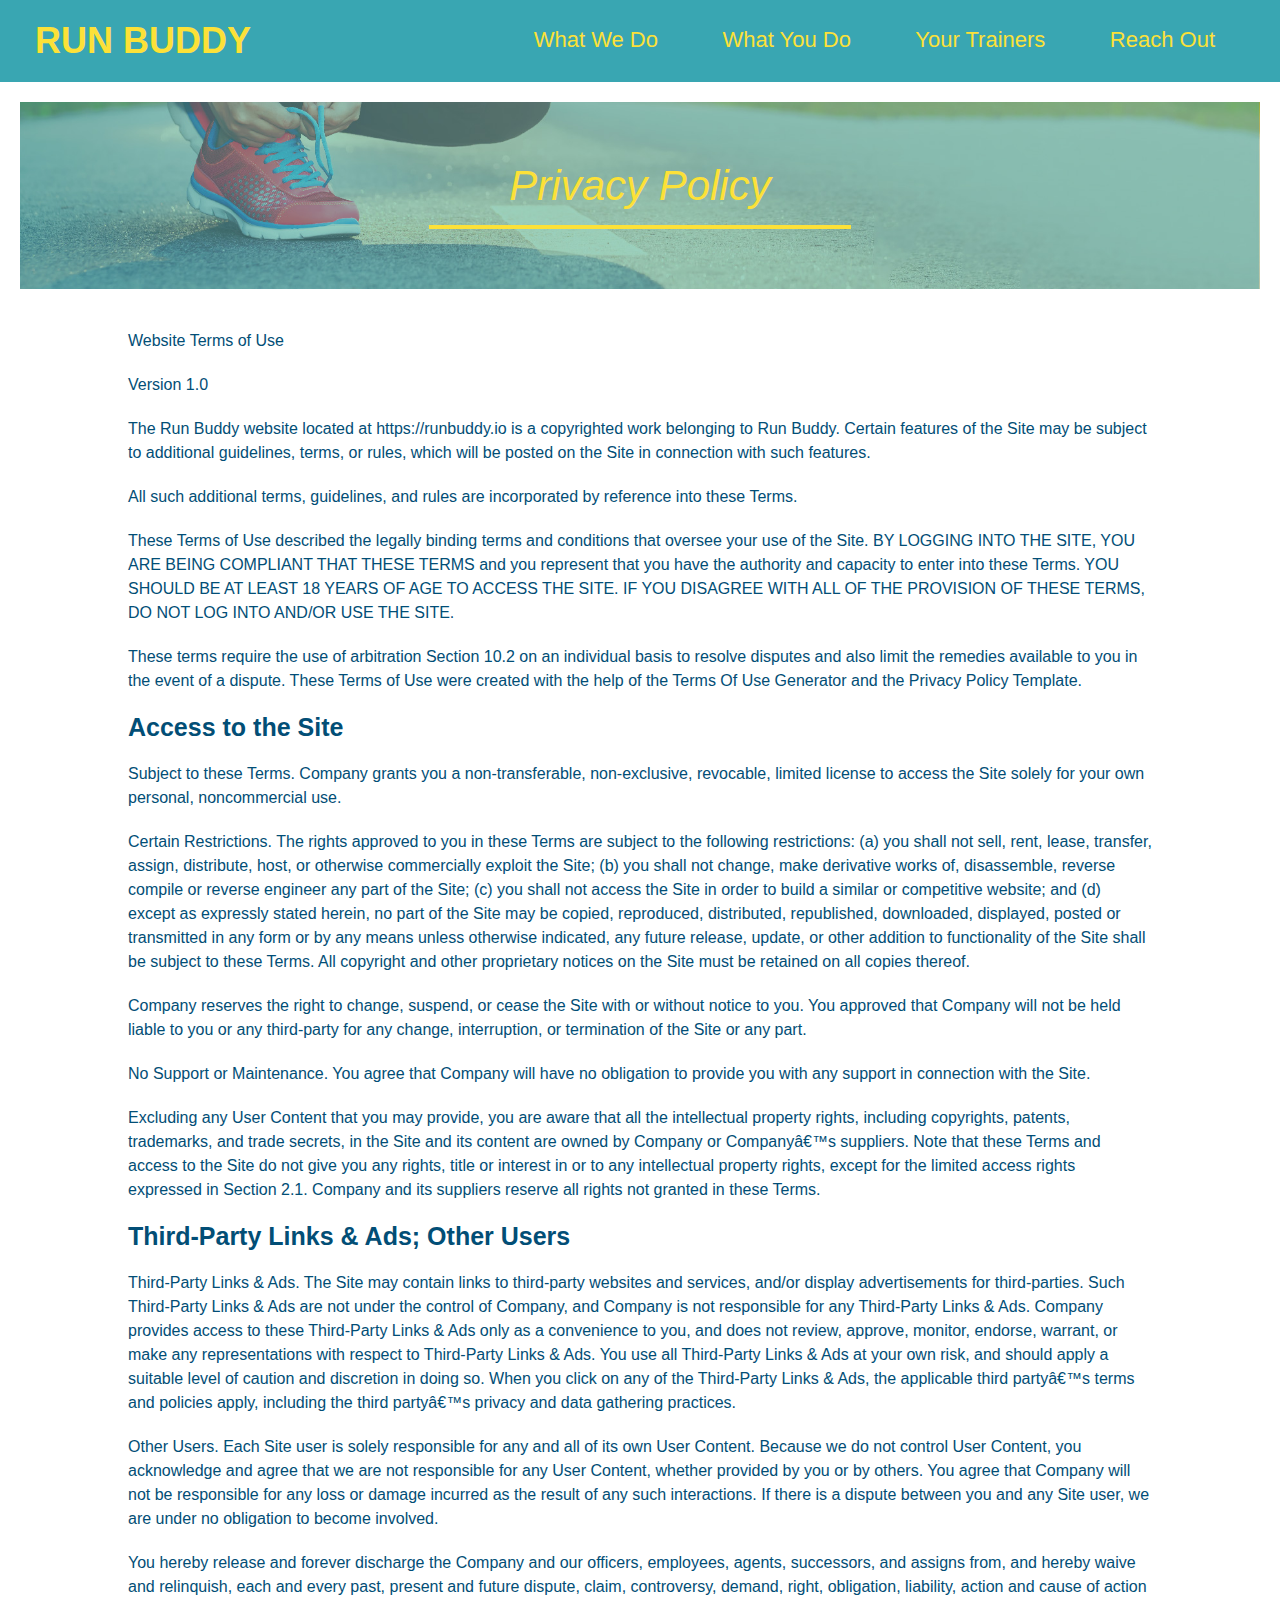
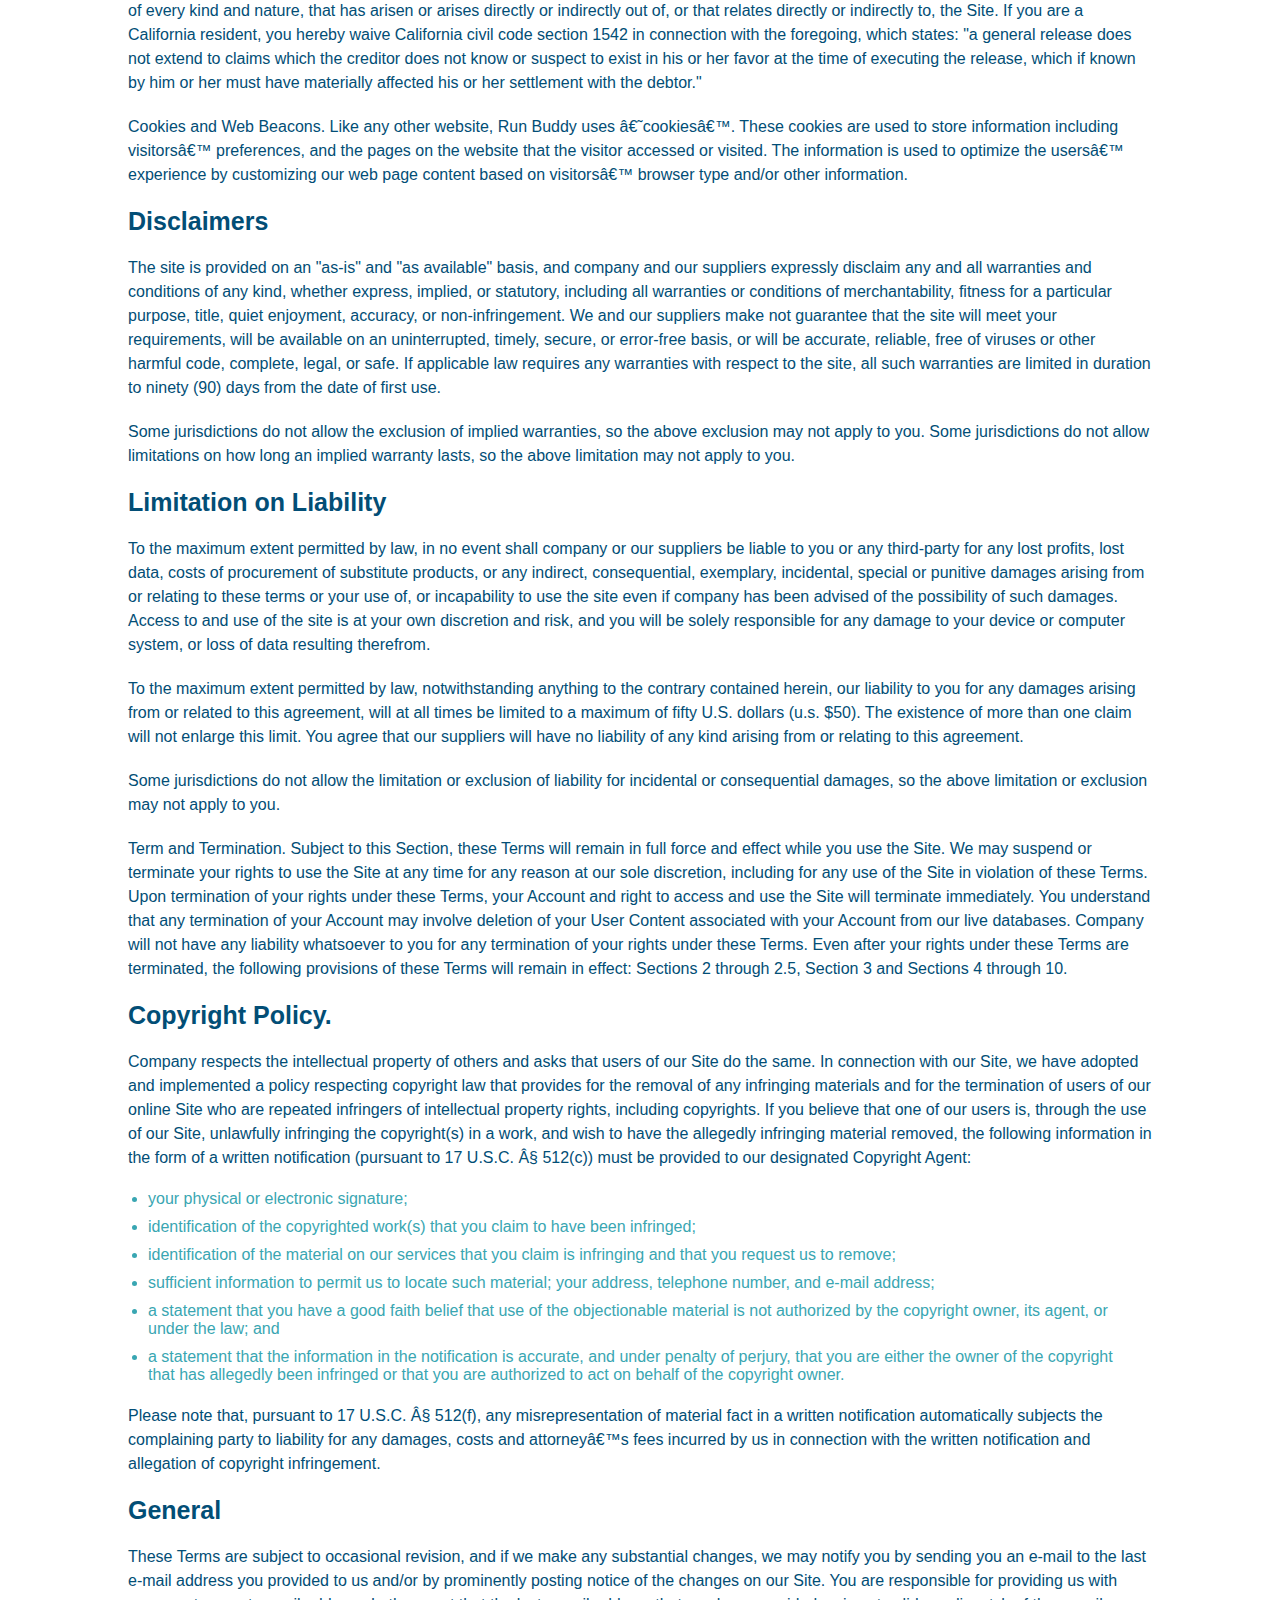
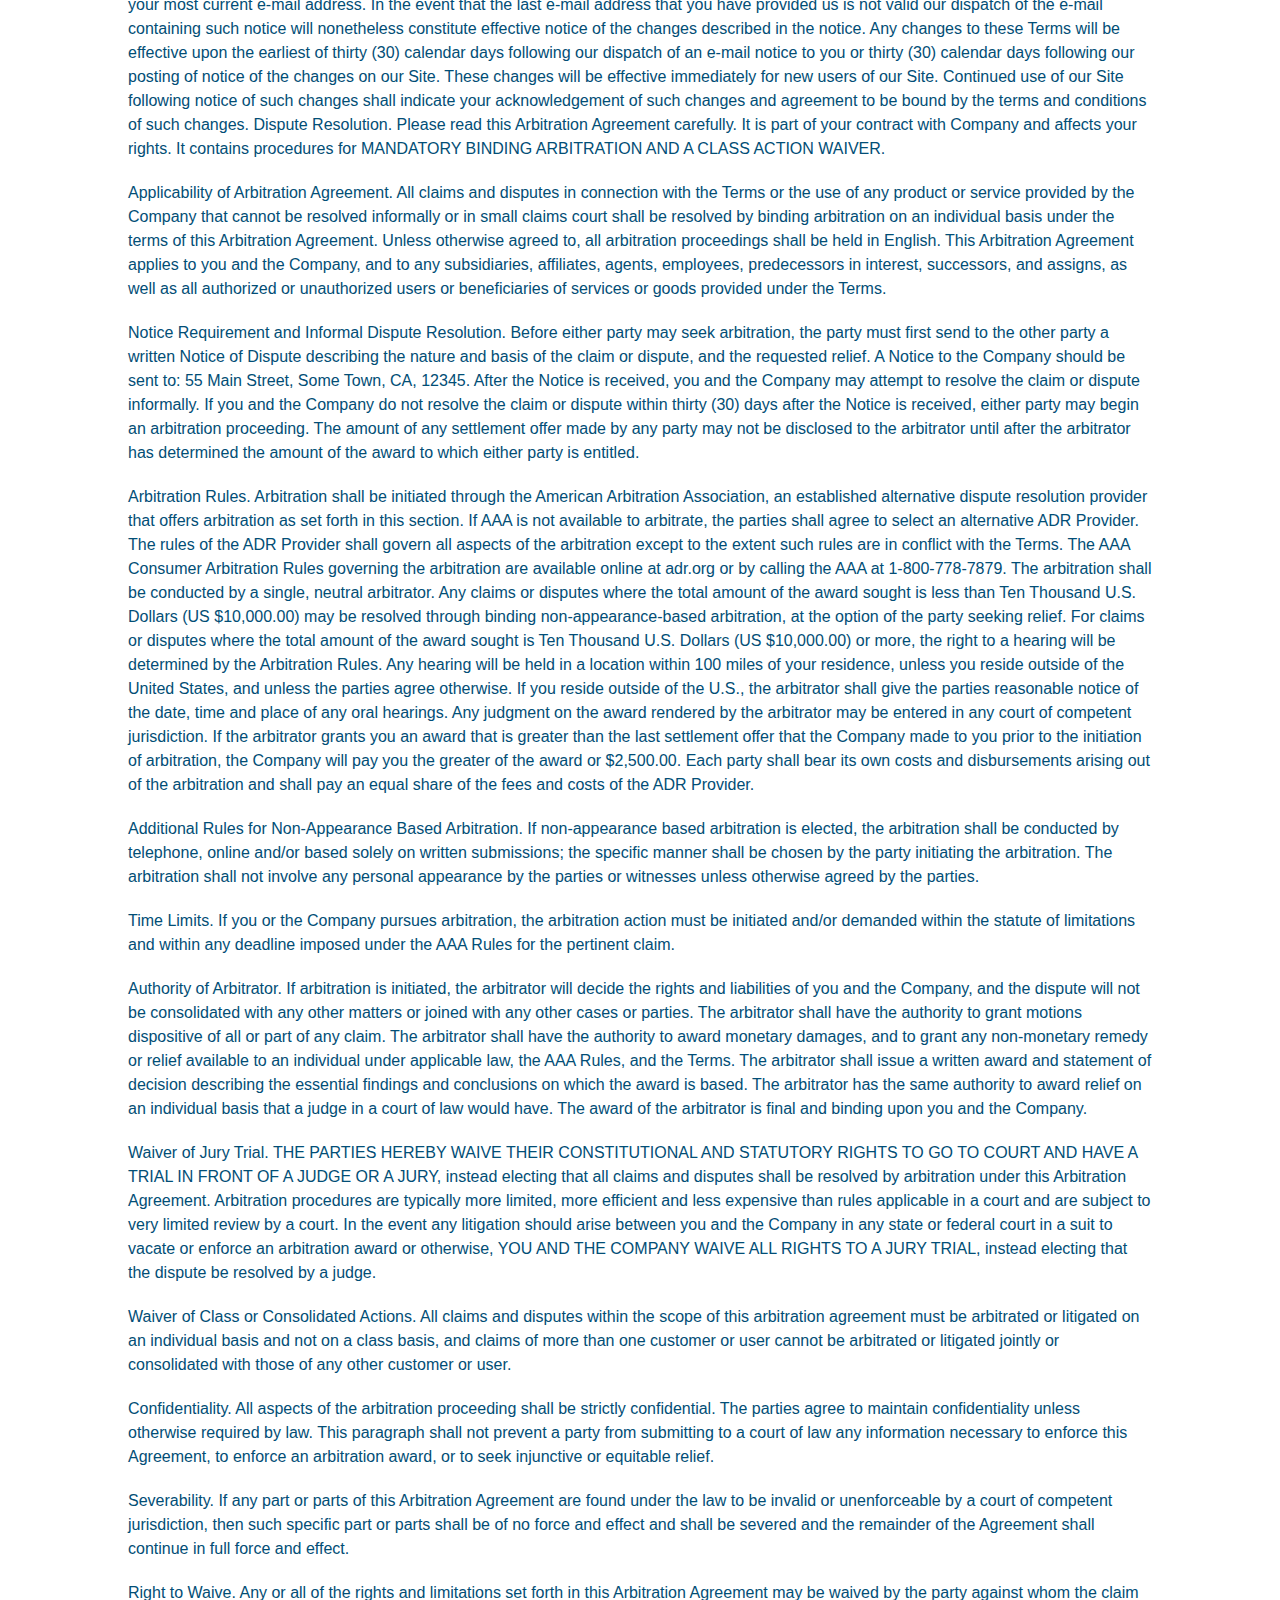
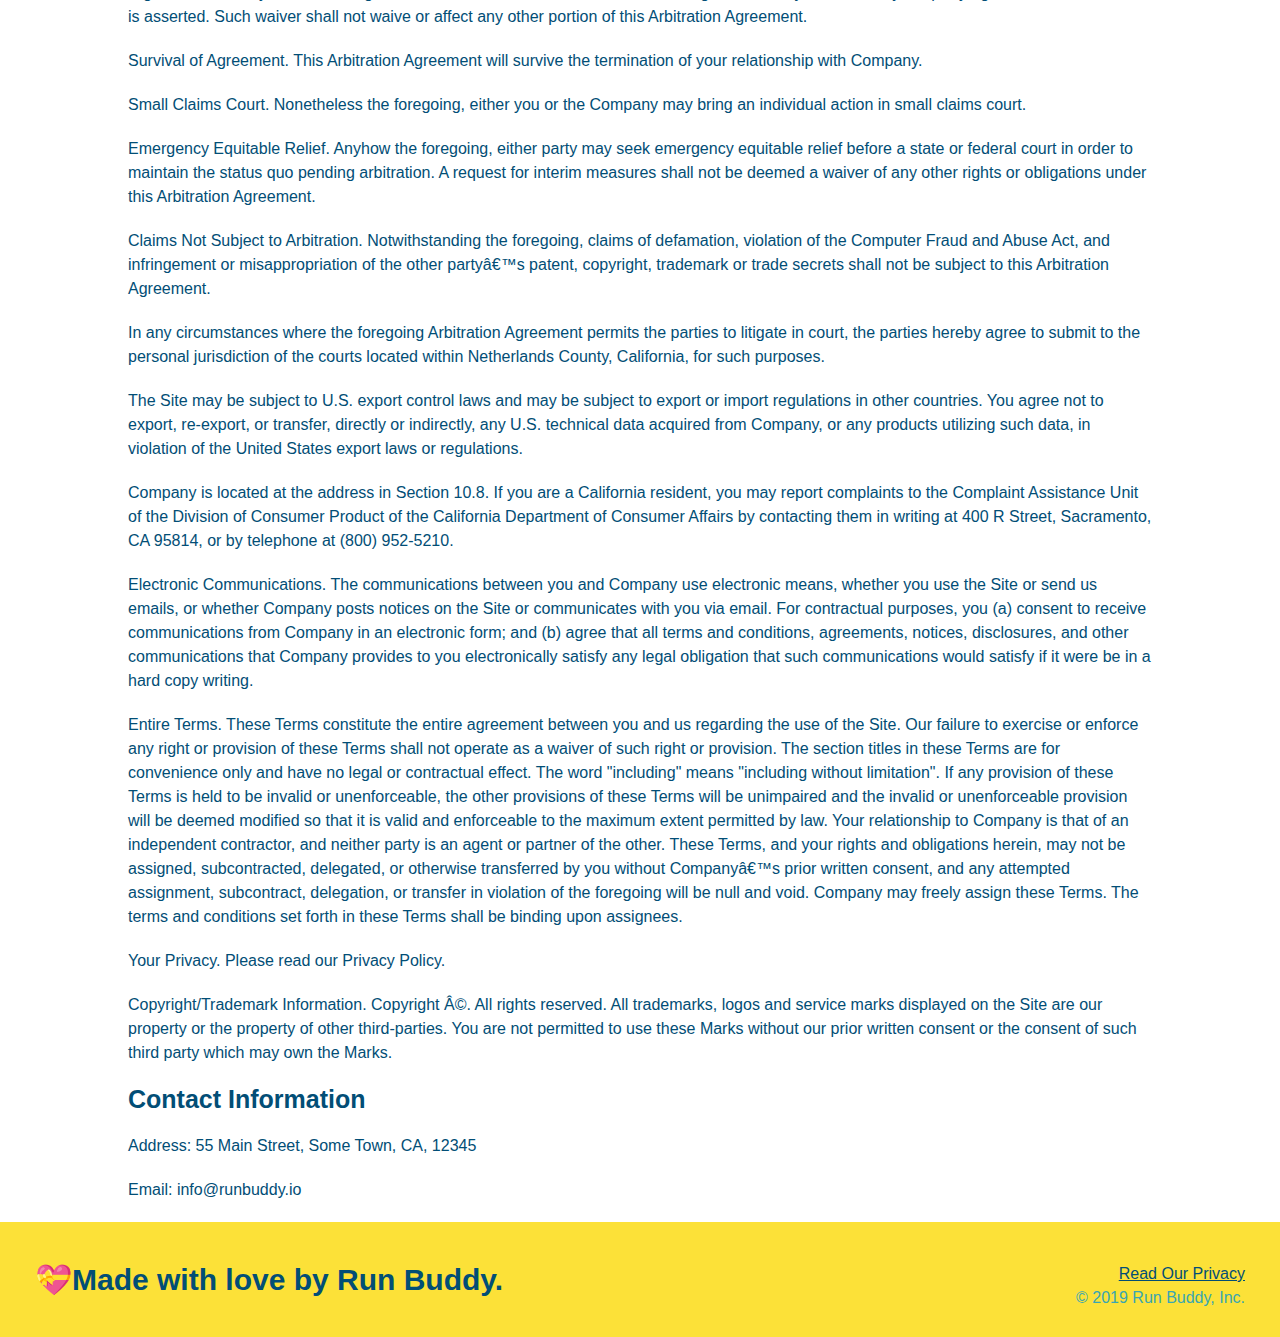
==== privacy-policy.html @ 579ee537 "privacy policy" ====
<!DOCTYPE html>
<html lang="en">
    <head>
        <link rel="stylesheet" href="assets\css\stye1.css" />
        <link rel="stylesheet" href="assets\css\style2.css" />
        <meta charset="UTF-8" />
        <title>Privacy Policy - Run Buddy</title>
    </head>
    <body>
        <header>
            <h1>
                <a href="/">RUN BUDDY</a>
                </h1>
            <nav>
                <!-- Unordered list elemnt -->
                <ul>
                    <!-- List item element -->
                    <li>
                        <!-- Anchor element -->
                        <a href="./index.html#what-we-do">What We Do</a>
                    </li>
                    <li>
                        <a href="./index.html#what-you-do">What You Do</a>
                    </li>
                    <li>
                        <a href="./index.html#your-trainers">Your Trainers</a>
                    </li>
                    <li>
                        <a href="index.html#reach-out">Reach Out</a>
                    </li>
                </ul>
            </nav>
        </header> 

        <section class="hero">
            <h2 class="page-title">
                Privacy Policy
            </h2>
        </section>

        <article class="secondary-content">
            <p>
                Website Terms of Use
              </p>
        
              <p>
                Version 1.0
              </p>
        
              <p>
                The Run Buddy website located at https://runbuddy.io is a copyrighted work belonging to Run Buddy. Certain
                features of the Site may be subject to additional guidelines, terms, or rules, which will be posted on the Site
                in connection with such features.
              </p>
        
              <p>
                All such additional terms, guidelines, and rules are incorporated by reference into these Terms.
              </p>
        
              <p>
                These Terms of Use described the legally binding terms and conditions that oversee your use of the Site. BY
                LOGGING INTO THE SITE, YOU ARE BEING COMPLIANT THAT THESE TERMS and you represent that you have the authority
                and capacity to enter into these Terms. YOU SHOULD BE AT LEAST 18 YEARS OF AGE TO ACCESS THE SITE. IF YOU
                DISAGREE WITH ALL OF THE PROVISION OF THESE TERMS, DO NOT LOG INTO AND/OR USE THE SITE.
              </p>
        
              <p>
                These terms require the use of arbitration Section 10.2 on an individual basis to resolve disputes and also
                limit the remedies available to you in the event of a dispute. These Terms of Use were created with the help of
                the Terms Of Use Generator and the Privacy Policy Template.
              </p>
        
              <h3>
                Access to the Site
              </h3>
        
              <p>
                Subject to these Terms. Company grants you a non-transferable, non-exclusive, revocable, limited license to
                access the Site solely for your own personal, noncommercial use.
              </p>
        
              <p>
                Certain Restrictions. The rights approved to you in these Terms are subject to the following restrictions: (a)
                you shall not sell, rent, lease, transfer, assign, distribute, host, or otherwise commercially exploit the Site;
                (b) you shall not change, make derivative works of, disassemble, reverse compile or reverse engineer any part of
                the Site; (c) you shall not access the Site in order to build a similar or competitive website; and (d) except
                as expressly stated herein, no part of the Site may be copied, reproduced, distributed, republished, downloaded,
                displayed, posted or transmitted in any form or by any means unless otherwise indicated, any future release,
                update, or other addition to functionality of the Site shall be subject to these Terms. All copyright and other
                proprietary notices on the Site must be retained on all copies thereof.
              </p>
        
              <p>
                Company reserves the right to change, suspend, or cease the Site with or without notice to you. You approved
                that Company will not be held liable to you or any third-party for any change, interruption, or termination of
                the Site or any part.
              </p>
        
              <p>
                No Support or Maintenance. You agree that Company will have no obligation to provide you with any support in
                connection with the Site.
              </p>
        
              <p>
                Excluding any User Content that you may provide, you are aware that all the intellectual property rights,
                including copyrights, patents, trademarks, and trade secrets, in the Site and its content are owned by Company
                or Companyâ€™s suppliers. Note that these Terms and access to the Site do not give you any rights, title or
                interest in or to any intellectual property rights, except for the limited access rights expressed in Section
                2.1. Company and its suppliers reserve all rights not granted in these Terms.
              </p>
        
              <h3>
                Third-Party Links & Ads; Other Users
              </h3>
        
              <p>
                Third-Party Links & Ads. The Site may contain links to third-party websites and services, and/or display
                advertisements for third-parties. Such Third-Party Links & Ads are not under the control of Company, and Company
                is not responsible for any Third-Party Links & Ads. Company provides access to these Third-Party Links & Ads
                only as a convenience to you, and does not review, approve, monitor, endorse, warrant, or make any
                representations with respect to Third-Party Links & Ads. You use all Third-Party Links & Ads at your own risk,
                and should apply a suitable level of caution and discretion in doing so. When you click on any of the
                Third-Party Links & Ads, the applicable third partyâ€™s terms and policies apply, including the third partyâ€™s
                privacy and data gathering practices.
              </p>
        
              <p>
                Other Users. Each Site user is solely responsible for any and all of its own User Content. Because we do not
                control User Content, you acknowledge and agree that we are not responsible for any User Content, whether
                provided by you or by others. You agree that Company will not be responsible for any loss or damage incurred as
                the result of any such interactions. If there is a dispute between you and any Site user, we are under no
                obligation to become involved.
              </p>
        
              <p>
                You hereby release and forever discharge the Company and our officers, employees, agents, successors, and
                assigns from, and hereby waive and relinquish, each and every past, present and future dispute, claim,
                controversy, demand, right, obligation, liability, action and cause of action of every kind and nature, that has
                arisen or arises directly or indirectly out of, or that relates directly or indirectly to, the Site. If you are
                a California resident, you hereby waive California civil code section 1542 in connection with the foregoing,
                which states: "a general release does not extend to claims which the creditor does not know or suspect to exist
                in his or her favor at the time of executing the release, which if known by him or her must have materially
                affected his or her settlement with the debtor."
              </p>
        
              <p>
                Cookies and Web Beacons. Like any other website, Run Buddy uses â€˜cookiesâ€™. These cookies are used to store
                information including visitorsâ€™ preferences, and the pages on the website that the visitor accessed or visited.
                The information is used to optimize the usersâ€™ experience by customizing our web page content based on visitorsâ€™
                browser type and/or other information.
              </p>
        
              <h3>
                Disclaimers
              </h3>
        
              <p>
                The site is provided on an "as-is" and "as available" basis, and company and our suppliers expressly disclaim
                any and all warranties and conditions of any kind, whether express, implied, or statutory, including all
                warranties or conditions of merchantability, fitness for a particular purpose, title, quiet enjoyment, accuracy,
                or non-infringement. We and our suppliers make not guarantee that the site will meet your requirements, will be
                available on an uninterrupted, timely, secure, or error-free basis, or will be accurate, reliable, free of
                viruses or other harmful code, complete, legal, or safe. If applicable law requires any warranties with respect
                to the site, all such warranties are limited in duration to ninety (90) days from the date of first use.
              </p>
        
              <p>
                Some jurisdictions do not allow the exclusion of implied warranties, so the above exclusion may not apply to
                you. Some jurisdictions do not allow limitations on how long an implied warranty lasts, so the above limitation
                may not apply to you.
              </p>
        
              <h3>
                Limitation on Liability
              </h3>
        
              <p>
                To the maximum extent permitted by law, in no event shall company or our suppliers be liable to you or any
                third-party for any lost profits, lost data, costs of procurement of substitute products, or any indirect,
                consequential, exemplary, incidental, special or punitive damages arising from or relating to these terms or
                your use of, or incapability to use the site even if company has been advised of the possibility of such
                damages. Access to and use of the site is at your own discretion and risk, and you will be solely responsible
                for any damage to your device or computer system, or loss of data resulting therefrom.
              </p>
        
              <p>
                To the maximum extent permitted by law, notwithstanding anything to the contrary contained herein, our liability
                to you for any damages arising from or related to this agreement, will at all times be limited to a maximum of
                fifty U.S. dollars (u.s. $50). The existence of more than one claim will not enlarge this limit. You agree that
                our suppliers will have no liability of any kind arising from or relating to this agreement.
              </p>
        
              <p>
                Some jurisdictions do not allow the limitation or exclusion of liability for incidental or consequential
                damages, so the above limitation or exclusion may not apply to you.
              </p>
        
              <p>
                Term and Termination. Subject to this Section, these Terms will remain in full force and effect while you use
                the Site. We may suspend or terminate your rights to use the Site at any time for any reason at our sole
                discretion, including for any use of the Site in violation of these Terms. Upon termination of your rights under
                these Terms, your Account and right to access and use the Site will terminate immediately. You understand that
                any termination of your Account may involve deletion of your User Content associated with your Account from our
                live databases. Company will not have any liability whatsoever to you for any termination of your rights under
                these Terms. Even after your rights under these Terms are terminated, the following provisions of these Terms
                will remain in effect: Sections 2 through 2.5, Section 3 and Sections 4 through 10.
              </p>
        
              <h3>
                Copyright Policy.
              </h3>
        
              <p>
                Company respects the intellectual property of others and asks that users of our Site do the same. In connection
                with our Site, we have adopted and implemented a policy respecting copyright law that provides for the removal
                of any infringing materials and for the termination of users of our online Site who are repeated infringers of
                intellectual property rights, including copyrights. If you believe that one of our users is, through the use of
                our Site, unlawfully infringing the copyright(s) in a work, and wish to have the allegedly infringing material
                removed, the following information in the form of a written notification (pursuant to 17 U.S.C. Â§ 512(c)) must
                be provided to our designated Copyright Agent:
              </p>
        
              <ul>
                <li>
                  your physical or electronic signature;
                </li>
                <li>
                  identification of the copyrighted work(s) that you claim to have been infringed;
                </li>
                <li>
                  identification of the material on our services that you claim is infringing and that you request us to remove;
                </li>
                <li>
                  sufficient information to permit us to locate such material; your address, telephone number, and e-mail
                  address;
                </li>
                <li>
                  a statement that you have a good faith belief that use of the objectionable material is not authorized by the
                  copyright owner, its agent, or under the law; and
                </li>
                <li>
                  a statement that the information in the notification is accurate, and under penalty of perjury, that you are
                  either the owner of the copyright that has allegedly been infringed or that you are authorized to act on
                  behalf of the copyright owner.
                </li>
              </ul>
        
              <p>
                Please note that, pursuant to 17 U.S.C. Â§ 512(f), any misrepresentation of material fact in a written
                notification automatically subjects the complaining party to liability for any damages, costs and attorneyâ€™s
                fees incurred by us in connection with the written notification and allegation of copyright infringement.
              </p>
        
              <h3>
                General
              </h3>
        
              <p>
                These Terms are subject to occasional revision, and if we make any substantial changes, we may notify you by
                sending you an e-mail to the last e-mail address you provided to us and/or by prominently posting notice of the
                changes on our Site. You are responsible for providing us with your most current e-mail address. In the event
                that the last e-mail address that you have provided us is not valid our dispatch of the e-mail containing such
                notice will nonetheless constitute effective notice of the changes described in the notice. Any changes to these
                Terms will be effective upon the earliest of thirty (30) calendar days following our dispatch of an e-mail
                notice to you or thirty (30) calendar days following our posting of notice of the changes on our Site. These
                changes will be effective immediately for new users of our Site. Continued use of our Site following notice of
                such changes shall indicate your acknowledgement of such changes and agreement to be bound by the terms and
                conditions of such changes. Dispute Resolution. Please read this Arbitration Agreement carefully. It is part of
                your contract with Company and affects your rights. It contains procedures for MANDATORY BINDING ARBITRATION AND
                A CLASS ACTION WAIVER.
              </p>
        
              <p>
                Applicability of Arbitration Agreement. All claims and disputes in connection with the Terms or the use of any
                product or service provided by the Company that cannot be resolved informally or in small claims court shall be
                resolved by binding arbitration on an individual basis under the terms of this Arbitration Agreement. Unless
                otherwise agreed to, all arbitration proceedings shall be held in English. This Arbitration Agreement applies to
                you and the Company, and to any subsidiaries, affiliates, agents, employees, predecessors in interest,
                successors, and assigns, as well as all authorized or unauthorized users or beneficiaries of services or goods
                provided under the Terms.
              </p>
        
              <p>
                Notice Requirement and Informal Dispute Resolution. Before either party may seek arbitration, the party must
                first send to the other party a written Notice of Dispute describing the nature and basis of the claim or
                dispute, and the requested relief. A Notice to the Company should be sent to: 55 Main Street, Some Town, CA,
                12345. After the Notice is received, you and the Company may attempt to resolve the claim or dispute informally.
                If you and the Company do not resolve the claim or dispute within thirty (30) days after the Notice is received,
                either party may begin an arbitration proceeding. The amount of any settlement offer made by any party may not
                be disclosed to the arbitrator until after the arbitrator has determined the amount of the award to which either
                party is entitled.
              </p>
        
              <p>
                Arbitration Rules. Arbitration shall be initiated through the American Arbitration Association, an established
                alternative dispute resolution provider that offers arbitration as set forth in this section. If AAA is not
                available to arbitrate, the parties shall agree to select an alternative ADR Provider. The rules of the ADR
                Provider shall govern all aspects of the arbitration except to the extent such rules are in conflict with the
                Terms. The AAA Consumer Arbitration Rules governing the arbitration are available online at adr.org or by
                calling the AAA at 1-800-778-7879. The arbitration shall be conducted by a single, neutral arbitrator. Any
                claims or disputes where the total amount of the award sought is less than Ten Thousand U.S. Dollars (US
                $10,000.00) may be resolved through binding non-appearance-based arbitration, at the option of the party seeking
                relief. For claims or disputes where the total amount of the award sought is Ten Thousand U.S. Dollars (US
                $10,000.00) or more, the right to a hearing will be determined by the Arbitration Rules. Any hearing will be
                held in a location within 100 miles of your residence, unless you reside outside of the United States, and
                unless the parties agree otherwise. If you reside outside of the U.S., the arbitrator shall give the parties
                reasonable notice of the date, time and place of any oral hearings. Any judgment on the award rendered by the
                arbitrator may be entered in any court of competent jurisdiction. If the arbitrator grants you an award that is
                greater than the last settlement offer that the Company made to you prior to the initiation of arbitration, the
                Company will pay you the greater of the award or $2,500.00. Each party shall bear its own costs and
                disbursements arising out of the arbitration and shall pay an equal share of the fees and costs of the ADR
                Provider.
              </p>
        
              <p>
                Additional Rules for Non-Appearance Based Arbitration. If non-appearance based arbitration is elected, the
                arbitration shall be conducted by telephone, online and/or based solely on written submissions; the specific
                manner shall be chosen by the party initiating the arbitration. The arbitration shall not involve any personal
                appearance by the parties or witnesses unless otherwise agreed by the parties.
              </p>
        
              <p>
                Time Limits. If you or the Company pursues arbitration, the arbitration action must be initiated and/or demanded
                within the statute of limitations and within any deadline imposed under the AAA Rules for the pertinent claim.
              </p>
        
              <p>
                Authority of Arbitrator. If arbitration is initiated, the arbitrator will decide the rights and liabilities of
                you and the Company, and the dispute will not be consolidated with any other matters or joined with any other
                cases or parties. The arbitrator shall have the authority to grant motions dispositive of all or part of any
                claim. The arbitrator shall have the authority to award monetary damages, and to grant any non-monetary remedy
                or relief available to an individual under applicable law, the AAA Rules, and the Terms. The arbitrator shall
                issue a written award and statement of decision describing the essential findings and conclusions on which the
                award is based. The arbitrator has the same authority to award relief on an individual basis that a judge in a
                court of law would have. The award of the arbitrator is final and binding upon you and the Company.
              </p>
        
              <p>
                Waiver of Jury Trial. THE PARTIES HEREBY WAIVE THEIR CONSTITUTIONAL AND STATUTORY RIGHTS TO GO TO COURT AND HAVE
                A TRIAL IN FRONT OF A JUDGE OR A JURY, instead electing that all claims and disputes shall be resolved by
                arbitration under this Arbitration Agreement. Arbitration procedures are typically more limited, more efficient
                and less expensive than rules applicable in a court and are subject to very limited review by a court. In the
                event any litigation should arise between you and the Company in any state or federal court in a suit to vacate
                or enforce an arbitration award or otherwise, YOU AND THE COMPANY WAIVE ALL RIGHTS TO A JURY TRIAL, instead
                electing that the dispute be resolved by a judge.
              </p>
        
              <p>
                Waiver of Class or Consolidated Actions. All claims and disputes within the scope of this arbitration agreement
                must be arbitrated or litigated on an individual basis and not on a class basis, and claims of more than one
                customer or user cannot be arbitrated or litigated jointly or consolidated with those of any other customer or
                user.
              </p>
        
              <p>
                Confidentiality. All aspects of the arbitration proceeding shall be strictly confidential. The parties agree to
                maintain confidentiality unless otherwise required by law. This paragraph shall not prevent a party from
                submitting to a court of law any information necessary to enforce this Agreement, to enforce an arbitration
                award, or to seek injunctive or equitable relief.
              </p>
        
              <p>
                Severability. If any part or parts of this Arbitration Agreement are found under the law to be invalid or
                unenforceable by a court of competent jurisdiction, then such specific part or parts shall be of no force and
                effect and shall be severed and the remainder of the Agreement shall continue in full force and effect.
              </p>
        
              <p>
                Right to Waive. Any or all of the rights and limitations set forth in this Arbitration Agreement may be waived
                by the party against whom the claim is asserted. Such waiver shall not waive or affect any other portion of this
                Arbitration Agreement.
              </p>
        
              <p>
                Survival of Agreement. This Arbitration Agreement will survive the termination of your relationship with
                Company.
              </p>
        
              <p>
                Small Claims Court. Nonetheless the foregoing, either you or the Company may bring an individual action in small
                claims court.
              </p>
        
              <p>
                Emergency Equitable Relief. Anyhow the foregoing, either party may seek emergency equitable relief before a
                state or federal court in order to maintain the status quo pending arbitration. A request for interim measures
                shall not be deemed a waiver of any other rights or obligations under this Arbitration Agreement.
              </p>
        
              <p>
                Claims Not Subject to Arbitration. Notwithstanding the foregoing, claims of defamation, violation of the
                Computer Fraud and Abuse Act, and infringement or misappropriation of the other partyâ€™s patent, copyright,
                trademark or trade secrets shall not be subject to this Arbitration Agreement.
              </p>
        
              <p>
                In any circumstances where the foregoing Arbitration Agreement permits the parties to litigate in court, the
                parties hereby agree to submit to the personal jurisdiction of the courts located within Netherlands County,
                California, for such purposes.
              </p>
        
              <p>
                The Site may be subject to U.S. export control laws and may be subject to export or import regulations in other
                countries. You agree not to export, re-export, or transfer, directly or indirectly, any U.S. technical data
                acquired from Company, or any products utilizing such data, in violation of the United States export laws or
                regulations.
              </p>
        
              <p>
                Company is located at the address in Section 10.8. If you are a California resident, you may report complaints
                to the Complaint Assistance Unit of the Division of Consumer Product of the California Department of Consumer
                Affairs by contacting them in writing at 400 R Street, Sacramento, CA 95814, or by telephone at (800) 952-5210.
              </p>
        
              <p>
                Electronic Communications. The communications between you and Company use electronic means, whether you use the
                Site or send us emails, or whether Company posts notices on the Site or communicates with you via email. For
                contractual purposes, you (a) consent to receive communications from Company in an electronic form; and (b)
                agree that all terms and conditions, agreements, notices, disclosures, and other communications that Company
                provides to you electronically satisfy any legal obligation that such communications would satisfy if it were be
                in a hard copy writing.
              </p>
        
              <p>
                Entire Terms. These Terms constitute the entire agreement between you and us regarding the use of the Site. Our
                failure to exercise or enforce any right or provision of these Terms shall not operate as a waiver of such right
                or provision. The section titles in these Terms are for convenience only and have no legal or contractual
                effect. The word "including" means "including without limitation". If any provision of these Terms is held to be
                invalid or unenforceable, the other provisions of these Terms will be unimpaired and the invalid or
                unenforceable provision will be deemed modified so that it is valid and enforceable to the maximum extent
                permitted by law. Your relationship to Company is that of an independent contractor, and neither party is an
                agent or partner of the other. These Terms, and your rights and obligations herein, may not be assigned,
                subcontracted, delegated, or otherwise transferred by you without Companyâ€™s prior written consent, and any
                attempted assignment, subcontract, delegation, or transfer in violation of the foregoing will be null and void.
                Company may freely assign these Terms. The terms and conditions set forth in these Terms shall be binding upon
                assignees.
              </p>
        
              <p>
                Your Privacy. Please read our Privacy Policy.
              </p>
        
              <p>
                Copyright/Trademark Information. Copyright Â©. All rights reserved. All trademarks, logos and service marks
                displayed on the Site are our property or the property of other third-parties. You are not permitted to use
                these Marks without our prior written consent or the consent of such third party which may own the Marks.
              </p>
        
              <h3>
                Contact Information
              </h3>
        
              <p>
                Address: 55 Main Street, Some Town, CA, 12345
              </p>
        
              <p>
                Email: info@runbuddy.io
              </p>
        
        </article>
            

         <!-- footer -->   
            <footer>
                <h2> 💝Made with love by Run Buddy.</h2>
                <div>
                    <a href="#">Read Our Privacy</a><br />
                    &copy; 2019 Run Buddy, Inc.
                </div>
            </footer>


    </body>
</html>
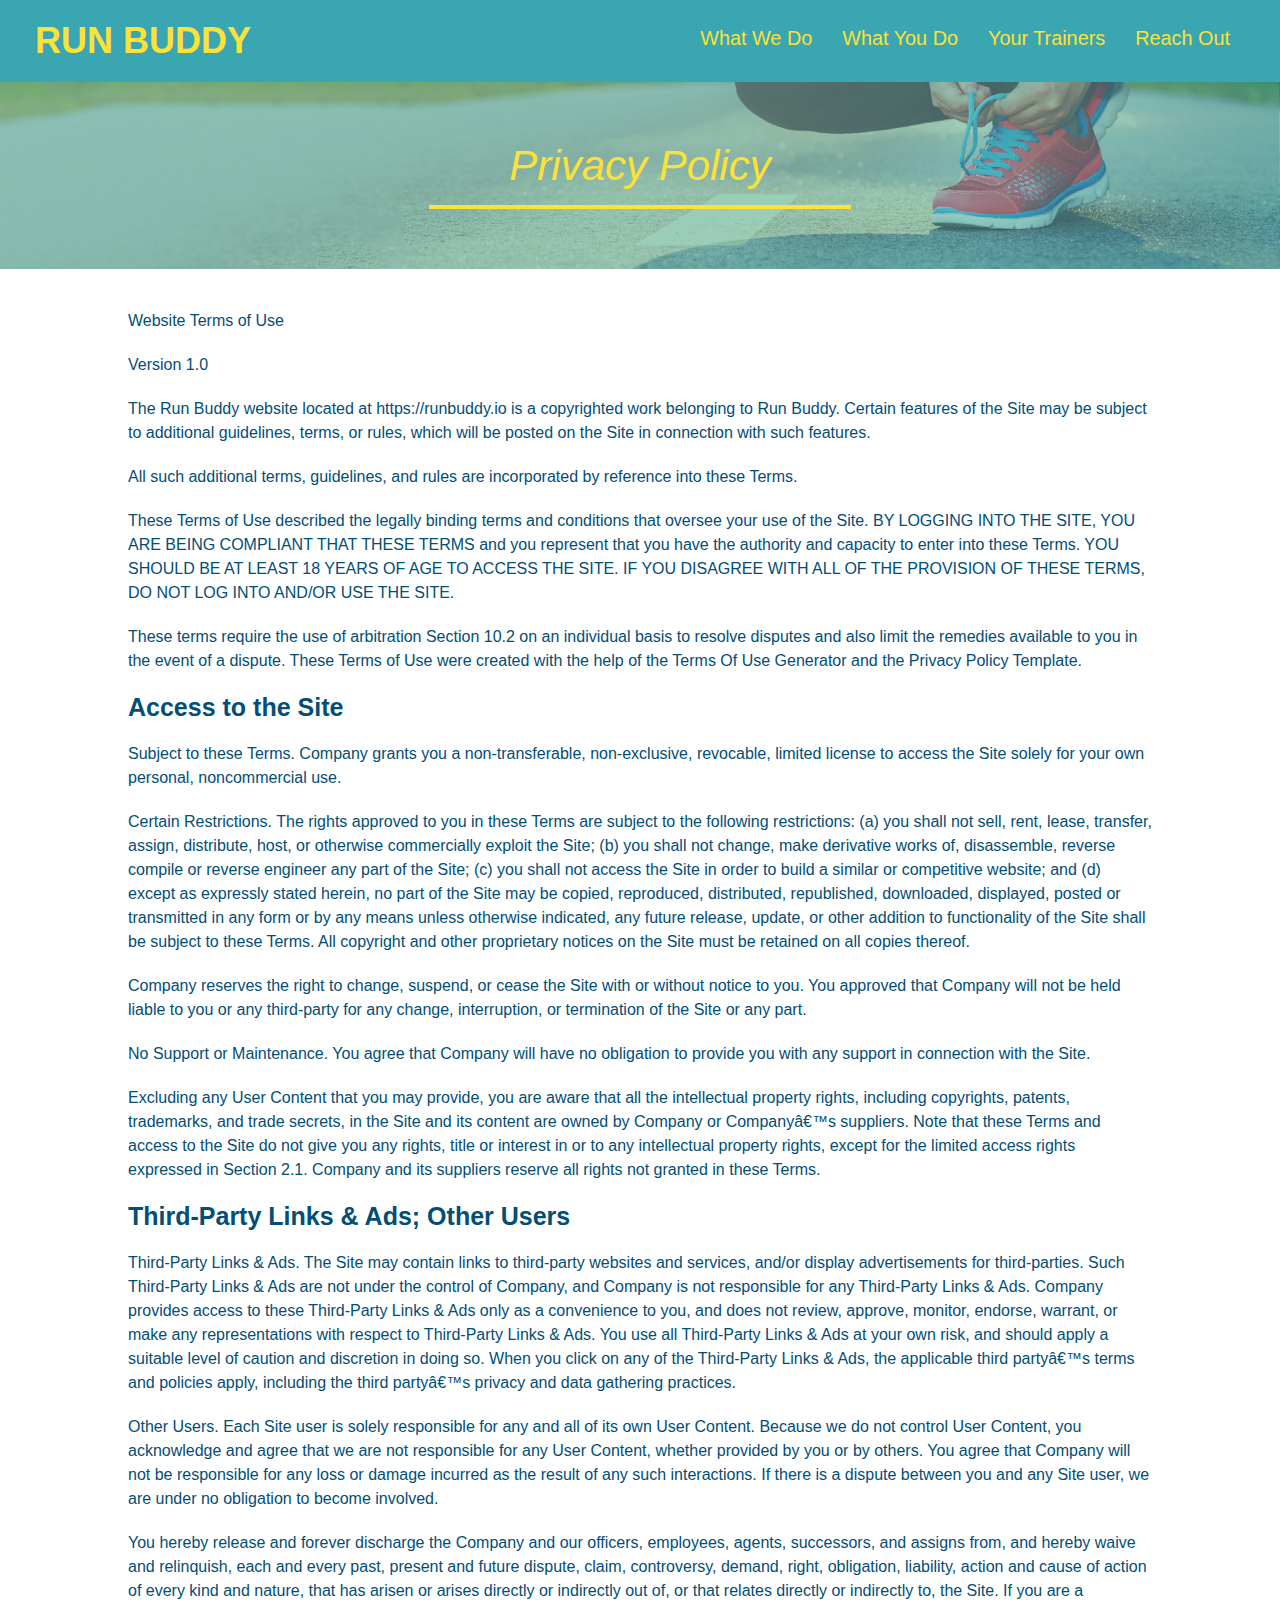
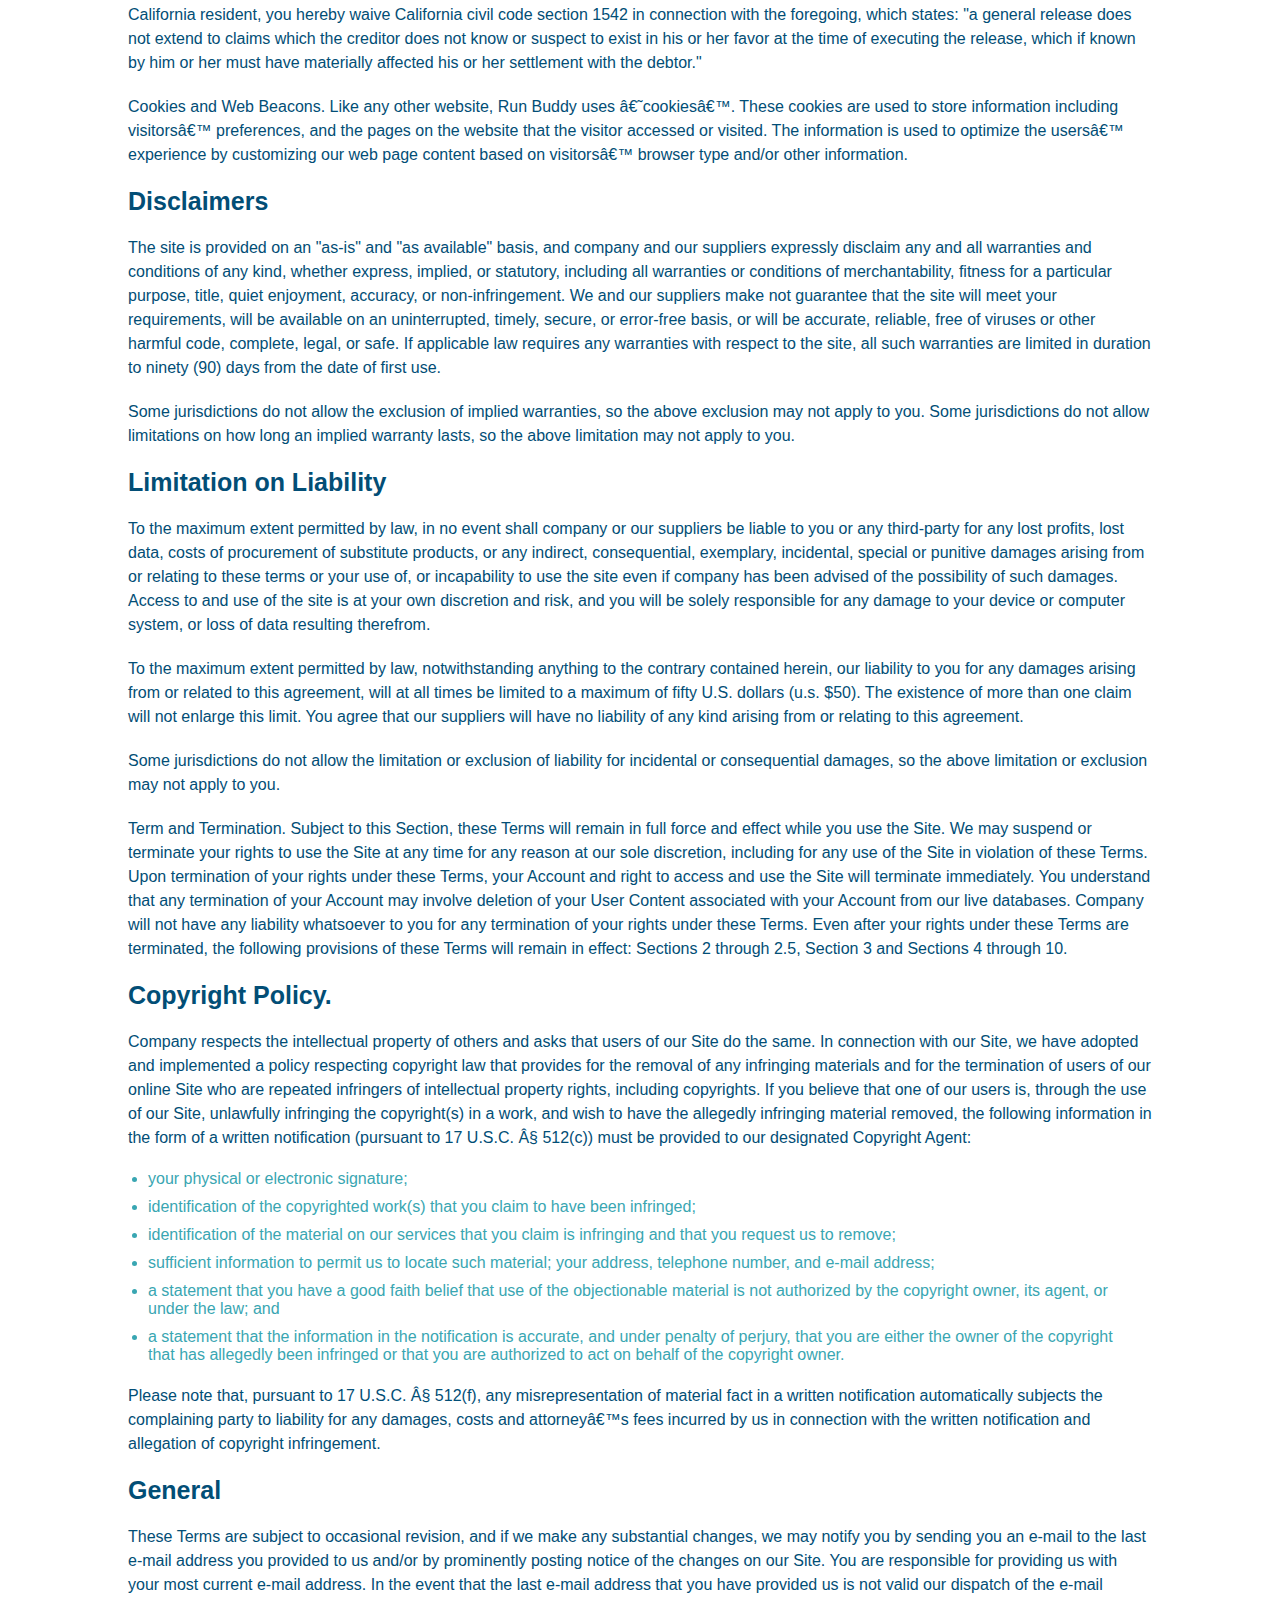
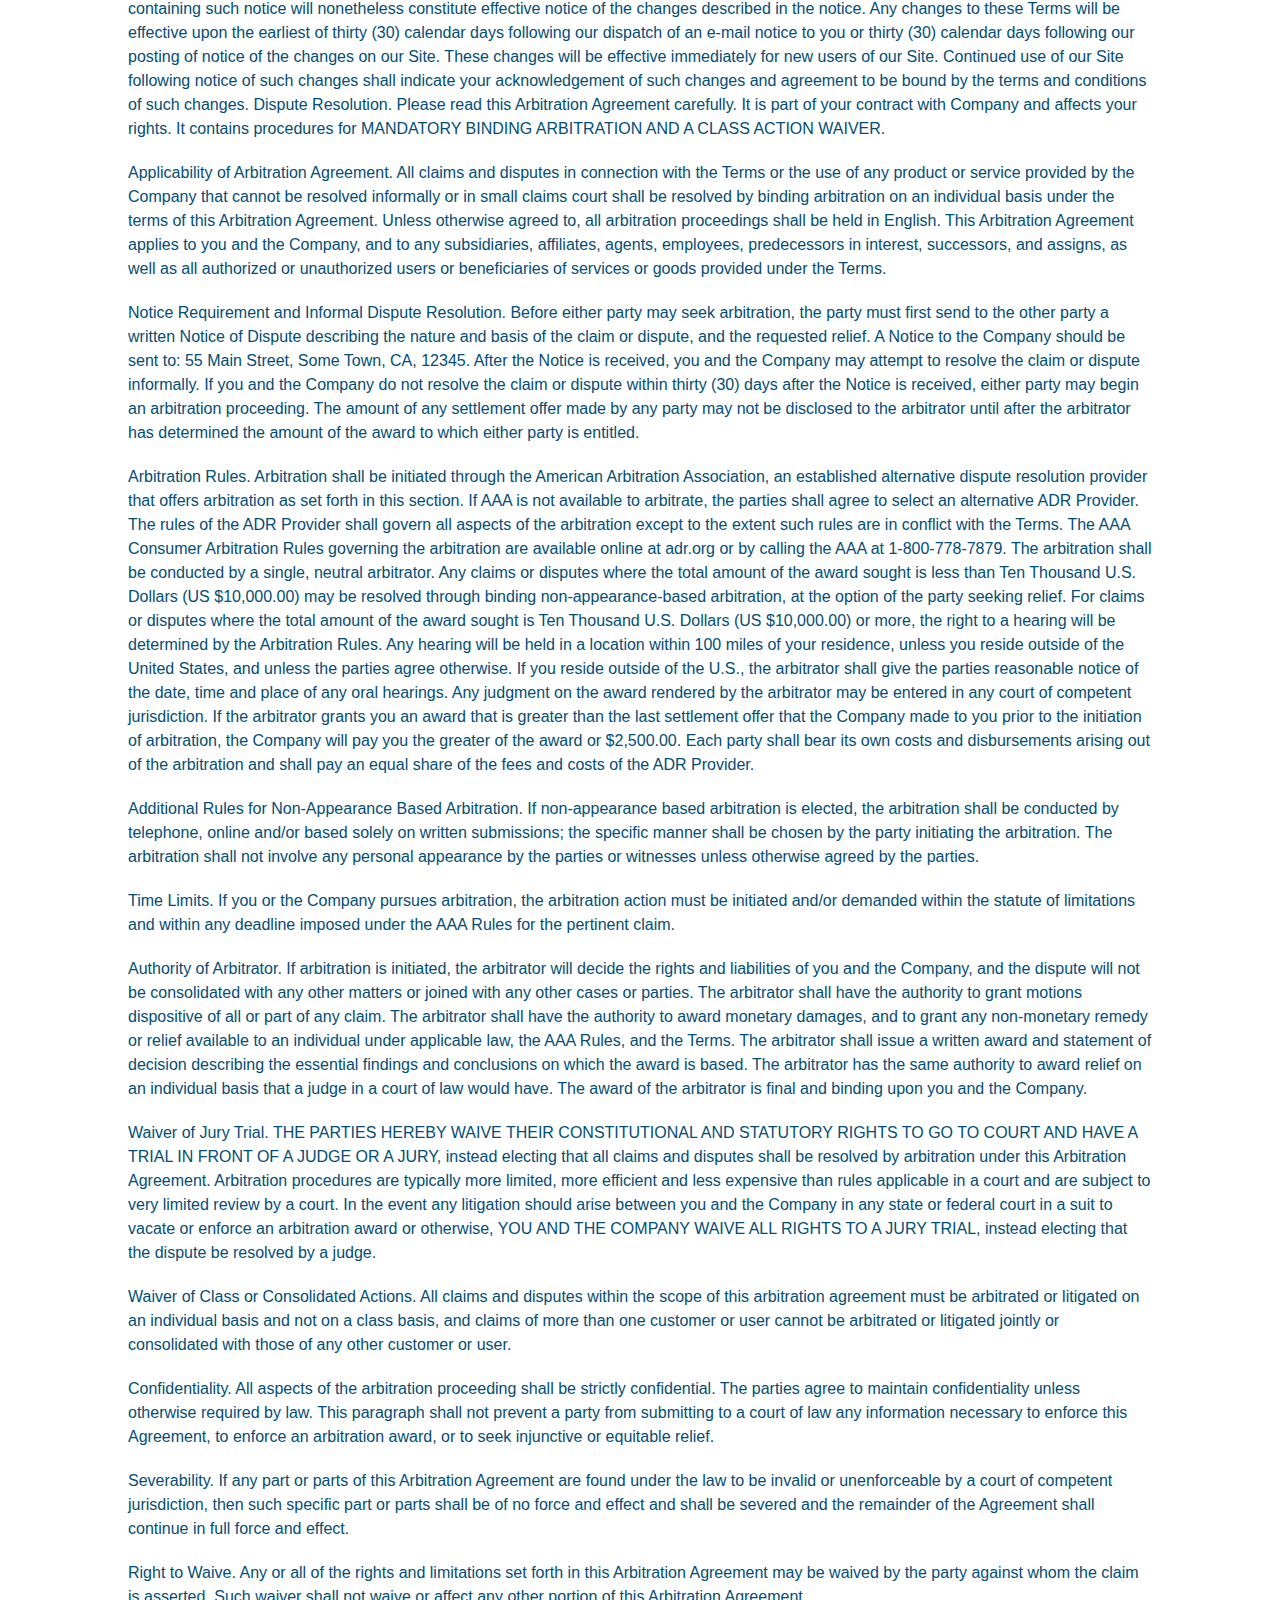
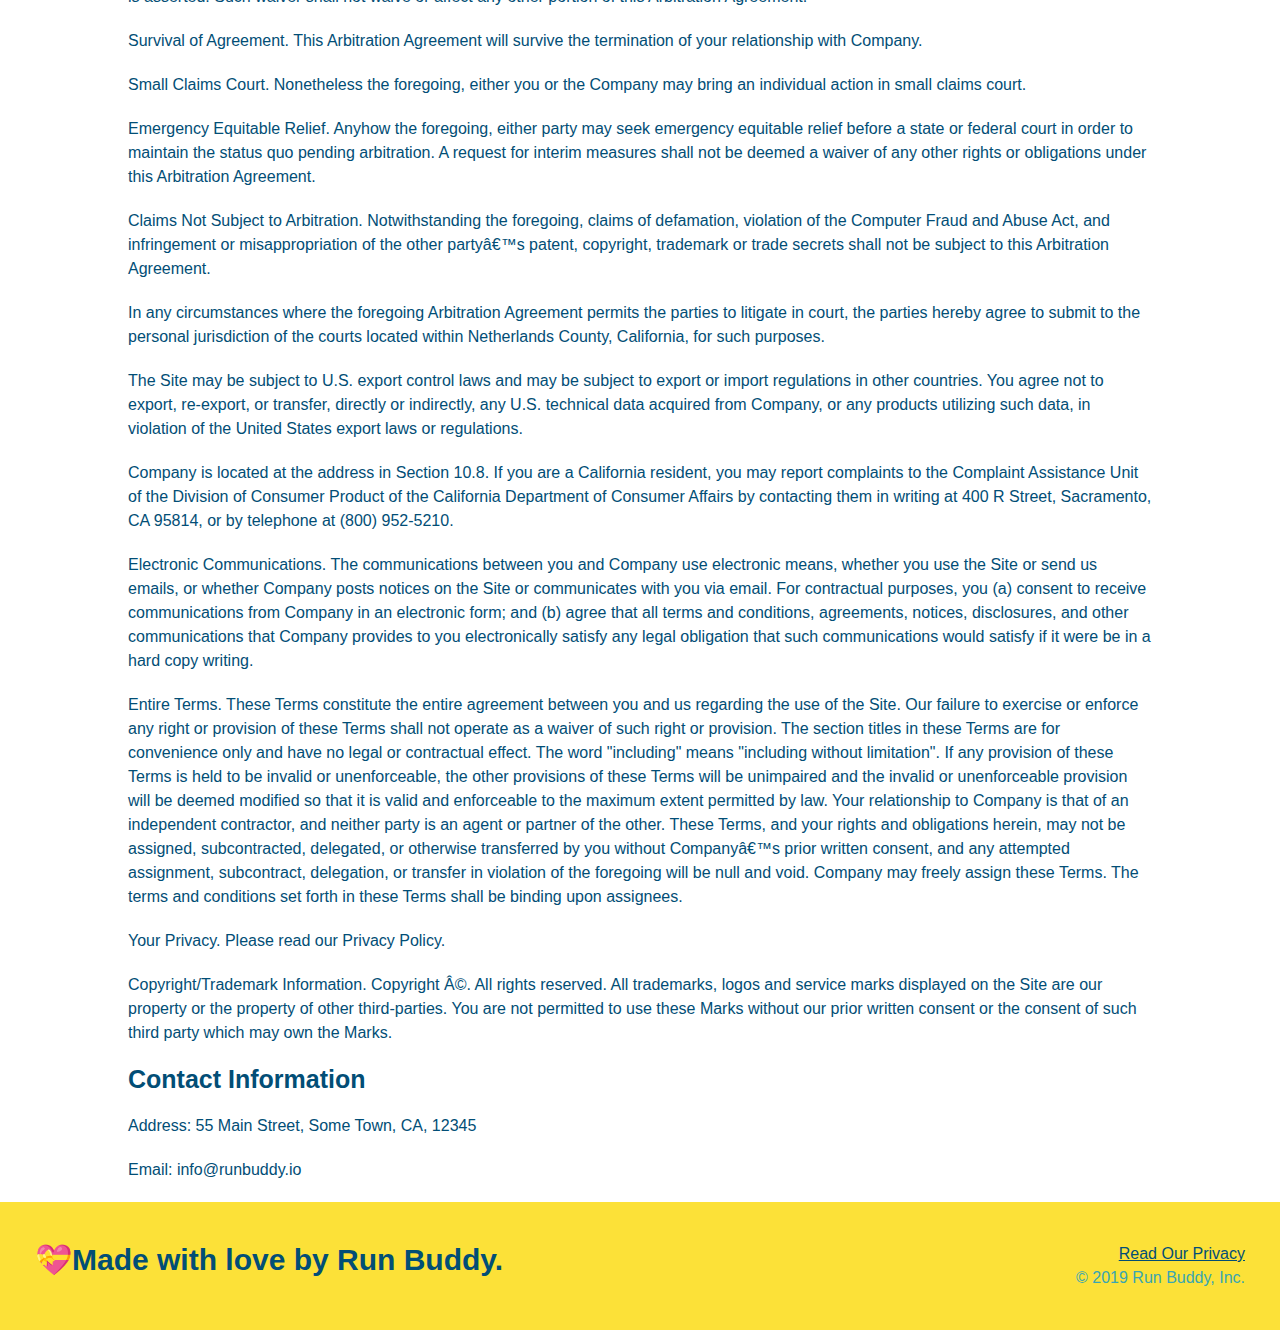
==== commit 66902440: "add media queries" ====
--- a/privacy-policy.html
+++ b/privacy-policy.html
@@ -4,6 +4,7 @@
         <link rel="stylesheet" href="assets\css\stye1.css" />
         <link rel="stylesheet" href="assets\css\style2.css" />
         <meta charset="UTF-8" />
+        <meta name="viewport" content="width=device-width, initial-scale=1.0" />
         <title>Privacy Policy - Run Buddy</title>
     </head>
     <body>
